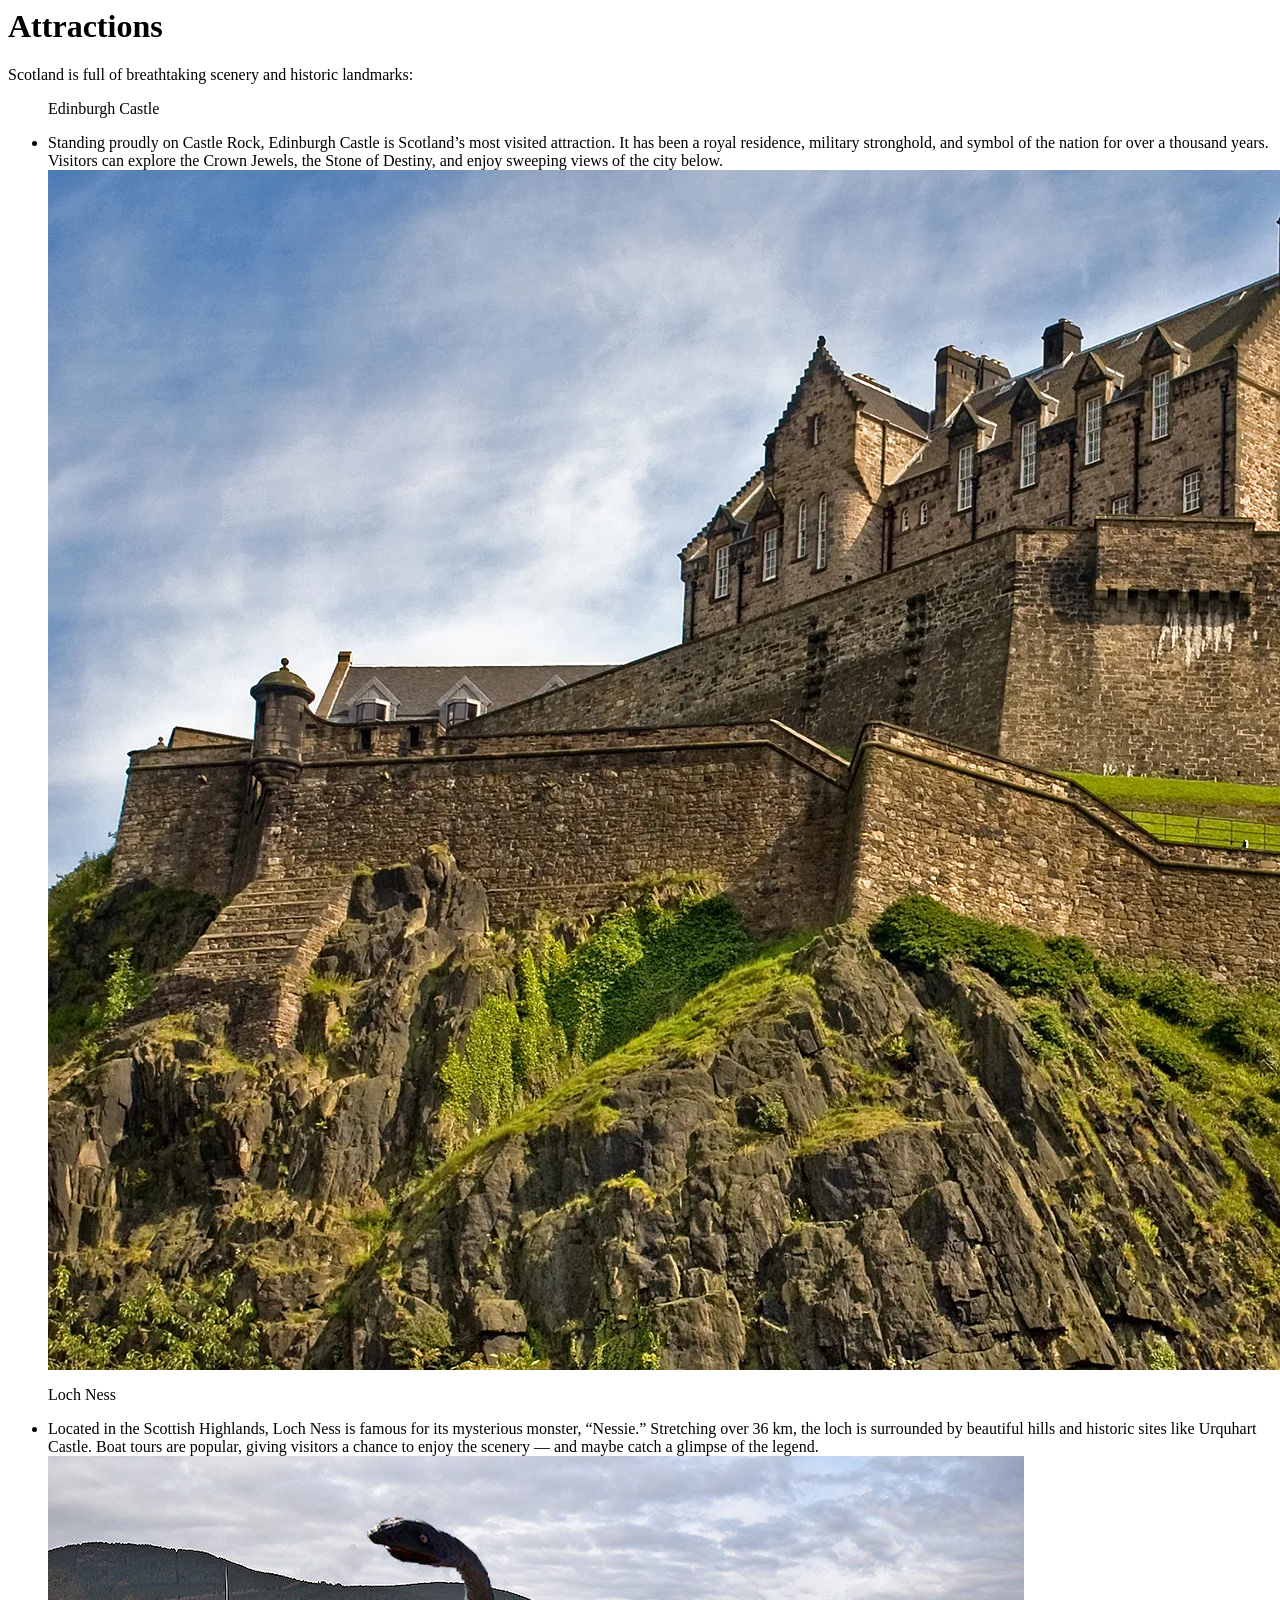
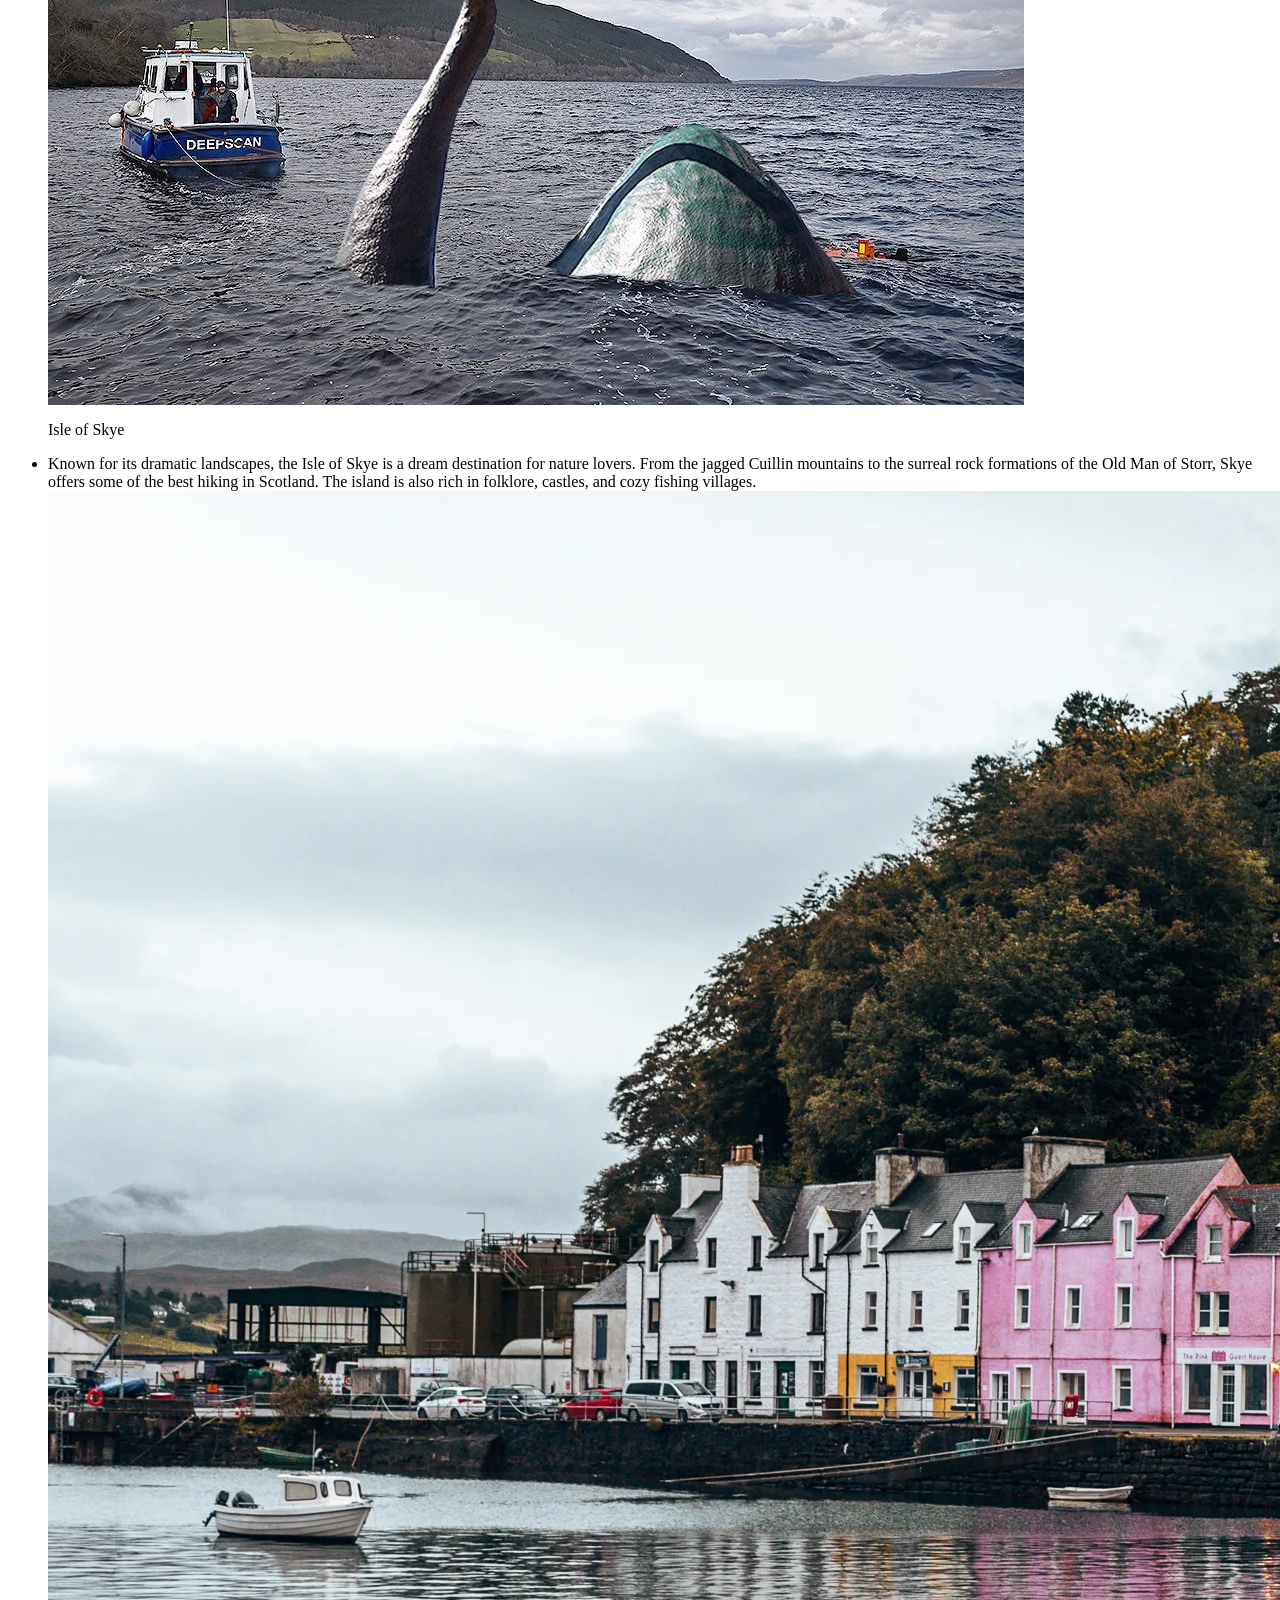
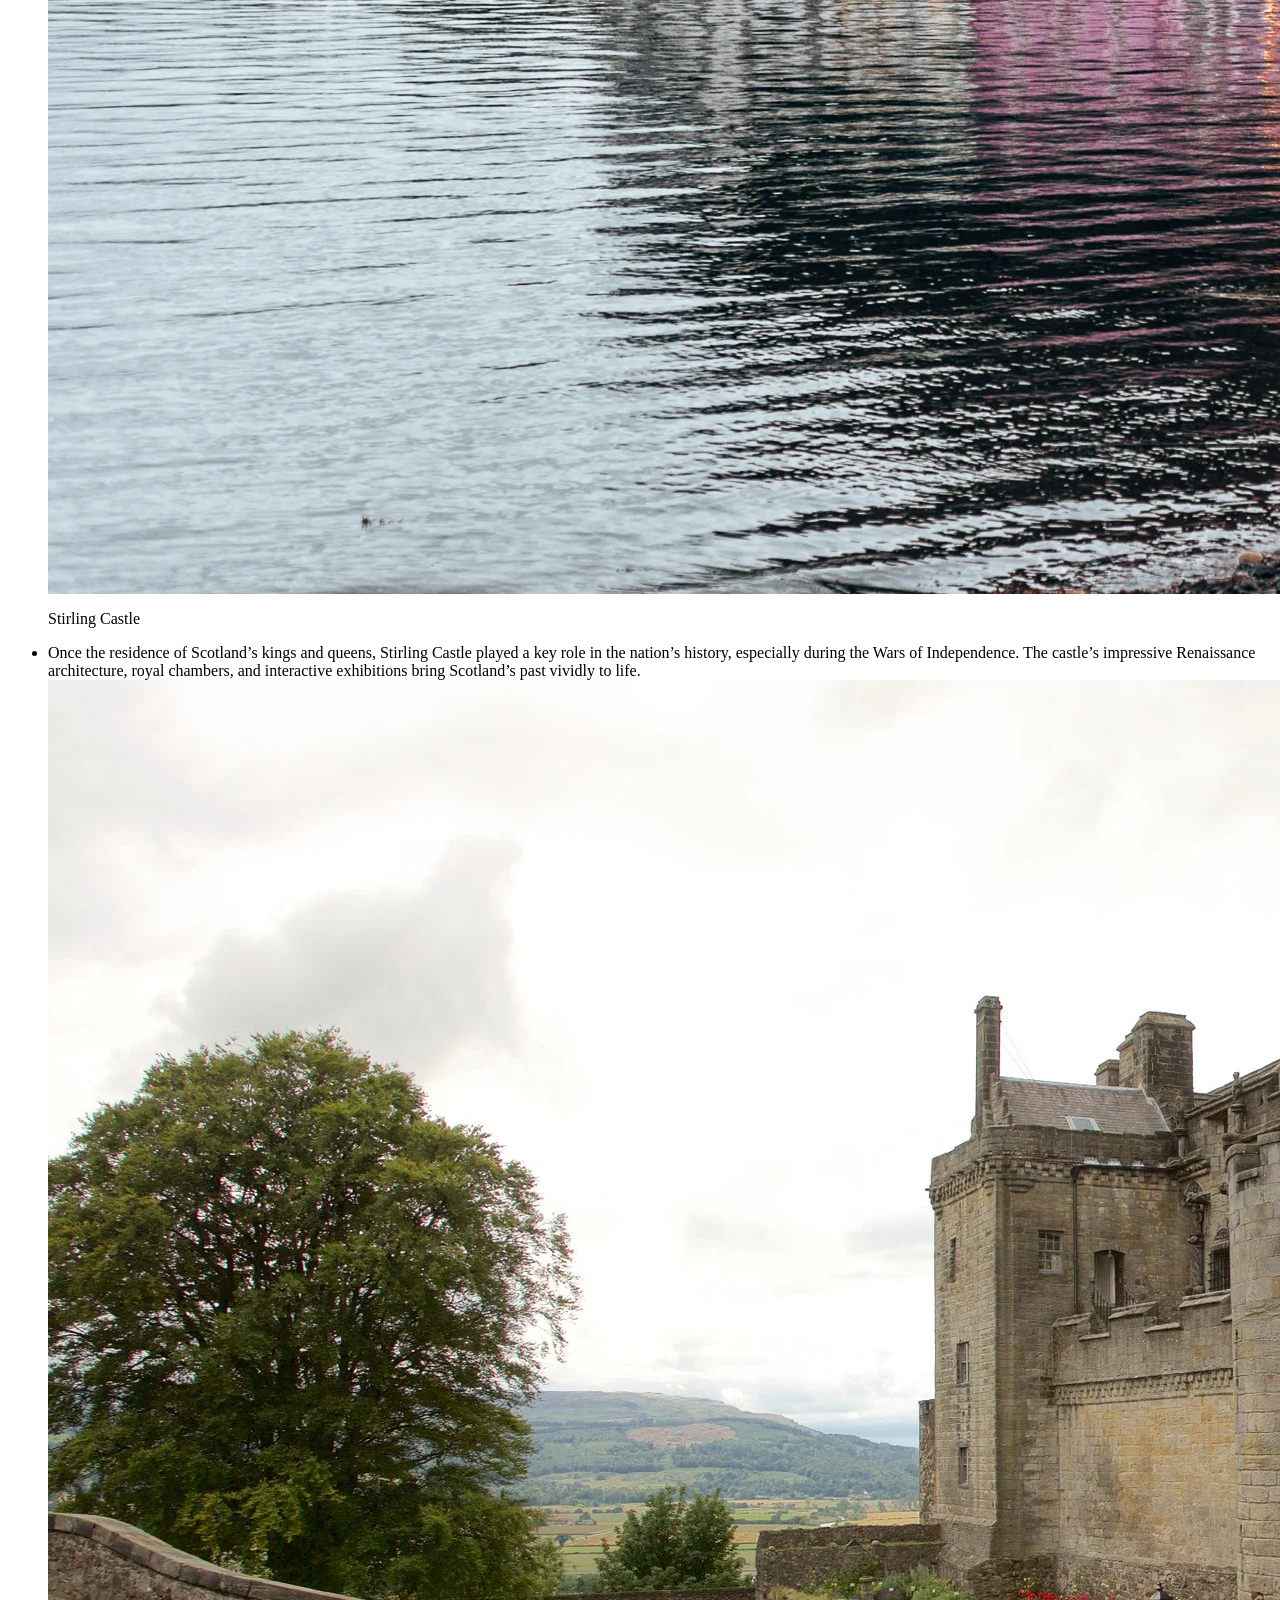
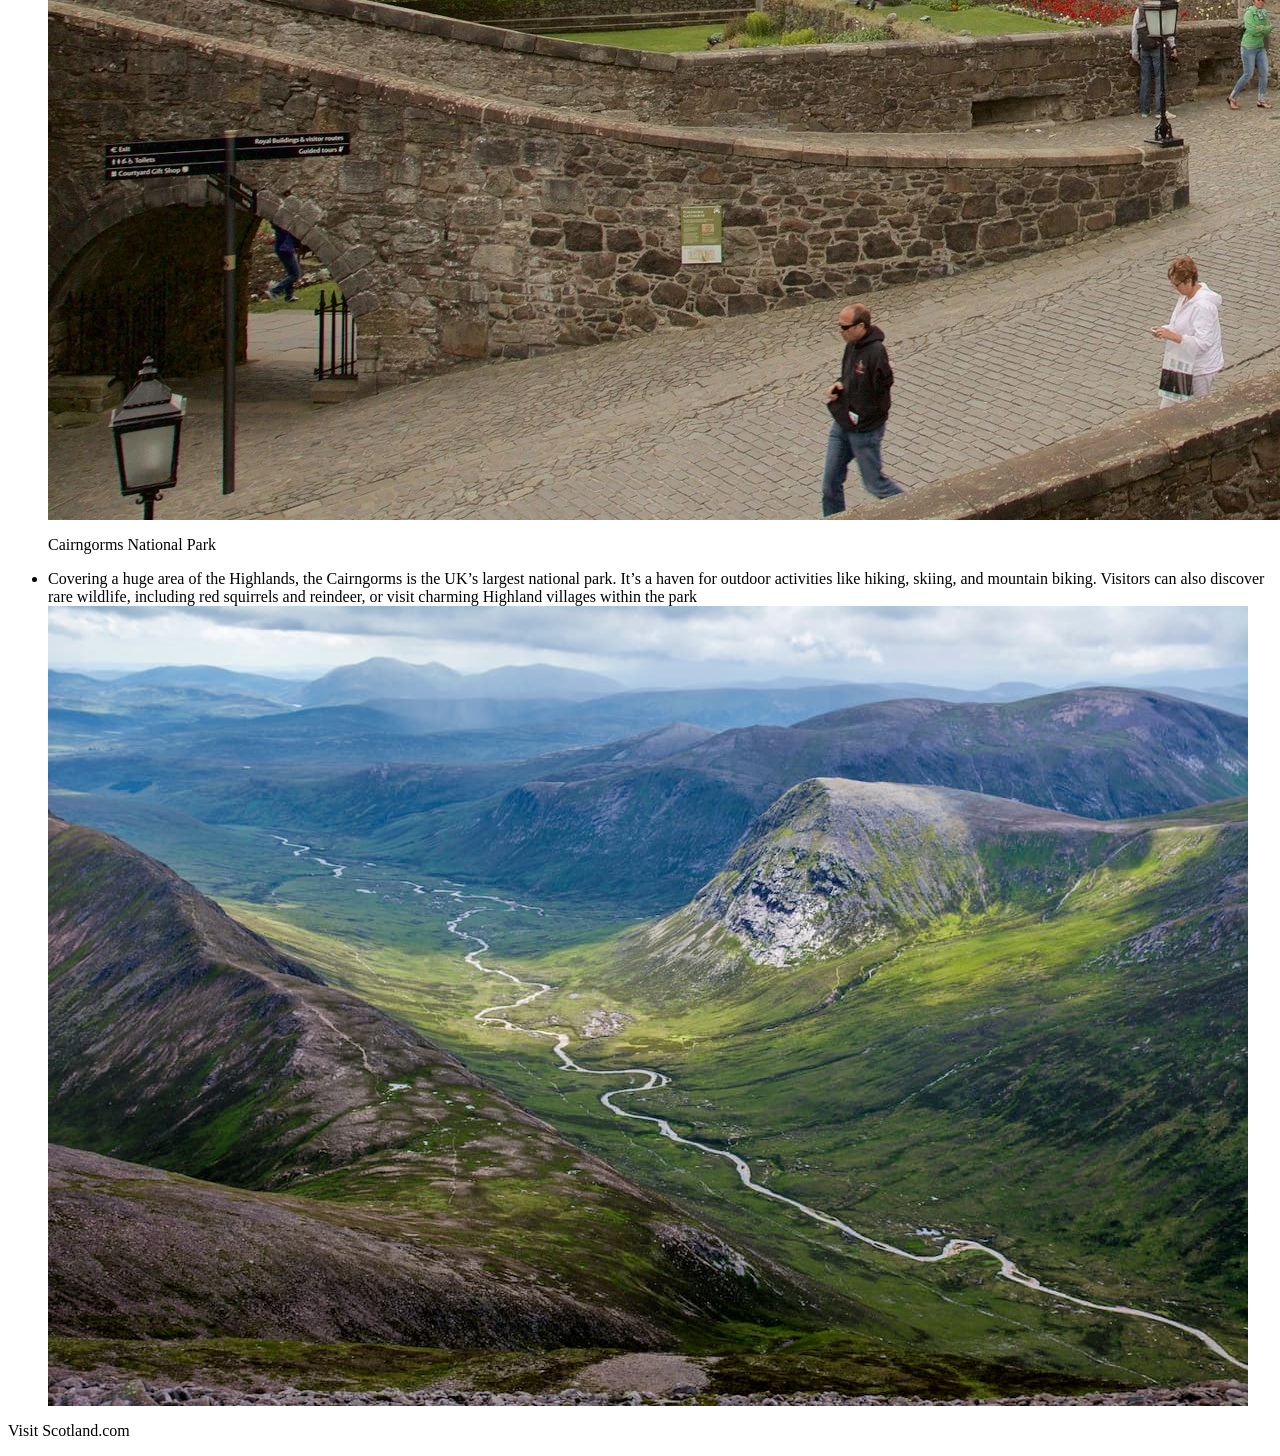
==== Attractions.html @ a4e714f5 "098" ====
<DOCTYPE! html>
<html>
    <head>
        <title>Attractions</title>
        <meta charset="UTF-8">
        <meta name="viewport" content="width=device-width, initial-scale=1.0">
        <link rel="stylesheet" href="style2.css">
        <h1>Attractions</h1>
        <p>Scotland is full of breathtaking scenery and historic landmarks:</p>
        <ul>
            <p>Edinburgh Castle</p>
            <li>Standing proudly on Castle Rock, Edinburgh Castle is Scotland’s most visited attraction. It has been a royal residence, military stronghold, and symbol of the nation for over a thousand years. Visitors can explore the Crown Jewels, the Stone of Destiny, and enjoy sweeping views of the city below.</li>
            <img src="edinburgh_castle_scotland.webp" alt="edinburgh_castle_scotland">
            <p>Loch Ness</p>
              <li>Located in the Scottish Highlands, Loch Ness is famous for its mysterious monster, “Nessie.” Stretching over 36 km, the loch is surrounded by beautiful hills and historic sites like Urquhart Castle. Boat tours are popular, giving visitors a chance to enjoy the scenery — and maybe catch a glimpse of the legend.</li>
            <img src="loch ness.jpg" alt="loch ness">
              <p>Isle of Skye</p>
              <li>Known for its dramatic landscapes, the Isle of Skye is a dream destination for nature lovers. From the jagged Cuillin mountains to the surreal rock formations of the Old Man of Storr, Skye offers some of the best hiking in Scotland. The island is also rich in folklore, castles, and cozy fishing villages.</li>
            <img src="skye island.webp" alt="skye island">
              <p>Stirling Castle</p>
              <li>Once the residence of Scotland’s kings and queens, Stirling Castle played a key role in the nation’s history, especially during the Wars of Independence. The castle’s impressive Renaissance architecture, royal chambers, and interactive exhibitions bring Scotland’s past vividly to life.</li>
             <img src="Stirling Castle.webp" alt="Stirling Castle">
              <p>Cairngorms National Park</p>
              <li>Covering a huge area of the Highlands, the Cairngorms is the UK’s largest national park. It’s a haven for outdoor activities like hiking, skiing, and mountain biking. Visitors can also discover rare wildlife, including red squirrels and reindeer, or visit charming Highland villages within the park</li>
             <img src="National-Park.jpg" alt="national park">
            </ul>
        <footer>
            <p> Visit Scotland.com</p>
        </footer>
    </head>
---- style2.css ----
.grid {
  display: grid;
  gap: 20px; 
}
.grid-item {
  display: grid;
  grid-template-columns: 1fr 250px;
  grid-template-rows: auto 1fr; 
  gap: 10px;
  padding: 15px;
  background: white;
  border-radius: 10px;
  box-shadow: 0 2px 8px rgba(0,0,0,0.1);
}

.grid-item .title {
  grid-column: 1;   
  grid-row: 1;      
  font-weight: bold;
  font-size: 1.2em;
}

.grid-item .desc {
  grid-column: 1;   
  grid-row: 2;      
  list-style: none; 
  margin: 0;
}

.grid-item img {
  grid-column: 2;   
  grid-row: 1 / span 2; 
  width: 100%;
  height: 100%;
  object-fit: cover; 
  border-radius: 8px;
}
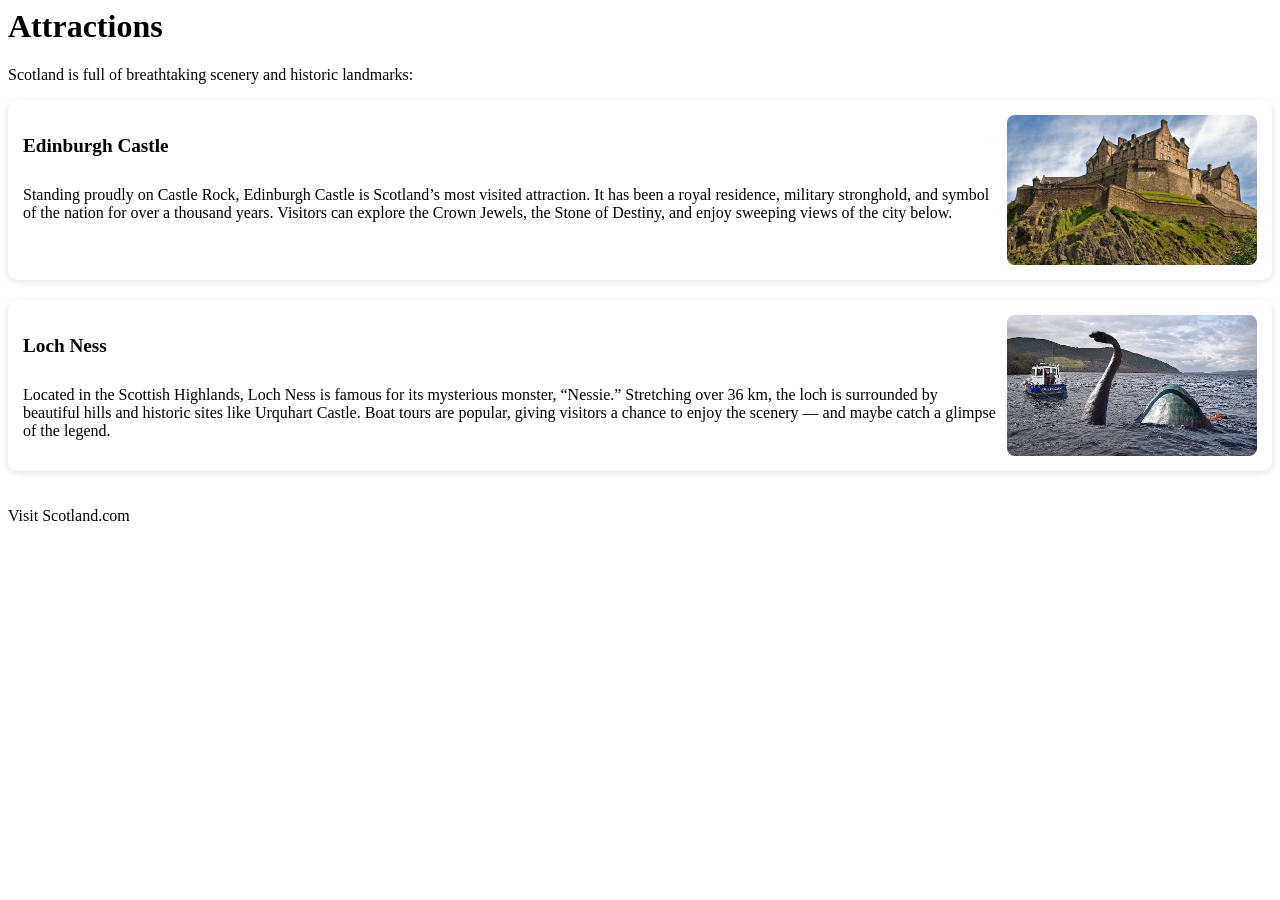
==== commit bbf90862: "90" ====
--- a/Attractions.html
+++ b/Attractions.html
@@ -7,23 +7,19 @@
         <link rel="stylesheet" href="style2.css">
         <h1>Attractions</h1>
         <p>Scotland is full of breathtaking scenery and historic landmarks:</p>
-        <ul>
-            <p>Edinburgh Castle</p>
-            <li>Standing proudly on Castle Rock, Edinburgh Castle is Scotland’s most visited attraction. It has been a royal residence, military stronghold, and symbol of the nation for over a thousand years. Visitors can explore the Crown Jewels, the Stone of Destiny, and enjoy sweeping views of the city below.</li>
-            <img src="edinburgh_castle_scotland.webp" alt="edinburgh_castle_scotland">
-            <p>Loch Ness</p>
-              <li>Located in the Scottish Highlands, Loch Ness is famous for its mysterious monster, “Nessie.” Stretching over 36 km, the loch is surrounded by beautiful hills and historic sites like Urquhart Castle. Boat tours are popular, giving visitors a chance to enjoy the scenery — and maybe catch a glimpse of the legend.</li>
-            <img src="loch ness.jpg" alt="loch ness">
-              <p>Isle of Skye</p>
-              <li>Known for its dramatic landscapes, the Isle of Skye is a dream destination for nature lovers. From the jagged Cuillin mountains to the surreal rock formations of the Old Man of Storr, Skye offers some of the best hiking in Scotland. The island is also rich in folklore, castles, and cozy fishing villages.</li>
-            <img src="skye island.webp" alt="skye island">
-              <p>Stirling Castle</p>
-              <li>Once the residence of Scotland’s kings and queens, Stirling Castle played a key role in the nation’s history, especially during the Wars of Independence. The castle’s impressive Renaissance architecture, royal chambers, and interactive exhibitions bring Scotland’s past vividly to life.</li>
-             <img src="Stirling Castle.webp" alt="Stirling Castle">
-              <p>Cairngorms National Park</p>
-              <li>Covering a huge area of the Highlands, the Cairngorms is the UK’s largest national park. It’s a haven for outdoor activities like hiking, skiing, and mountain biking. Visitors can also discover rare wildlife, including red squirrels and reindeer, or visit charming Highland villages within the park</li>
-             <img src="National-Park.jpg" alt="national park">
-            </ul>
+        </head>
+    <div class="grid">
+        <div class="grid-item">
+            <p class="title">Edinburgh Castle</p>
+            <li class="desc">Standing proudly on Castle Rock, Edinburgh Castle is Scotland’s most visited attraction. It has been a royal residence, military stronghold, and symbol of the nation for over a thousand years. Visitors can explore the Crown Jewels, the Stone of Destiny, and enjoy sweeping views of the city below.</li>
+            <img src="edinburgh_castle_scotland.webp" alt="Edinburgh Castle">
+        </div>
+
+        <div class="grid-item">
+            <p class="title">Loch Ness</p>
+            <li class="desc">Located in the Scottish Highlands, Loch Ness is famous for its mysterious monster, “Nessie.” Stretching over 36 km, the loch is surrounded by beautiful hills and historic sites like Urquhart Castle. Boat tours are popular, giving visitors a chance to enjoy the scenery — and maybe catch a glimpse of the legend.</li>
+            <img src="loch ness.jpg" alt="Loch Ness">
+        </div>
         <footer>
             <p> Visit Scotland.com</p>
         </footer>
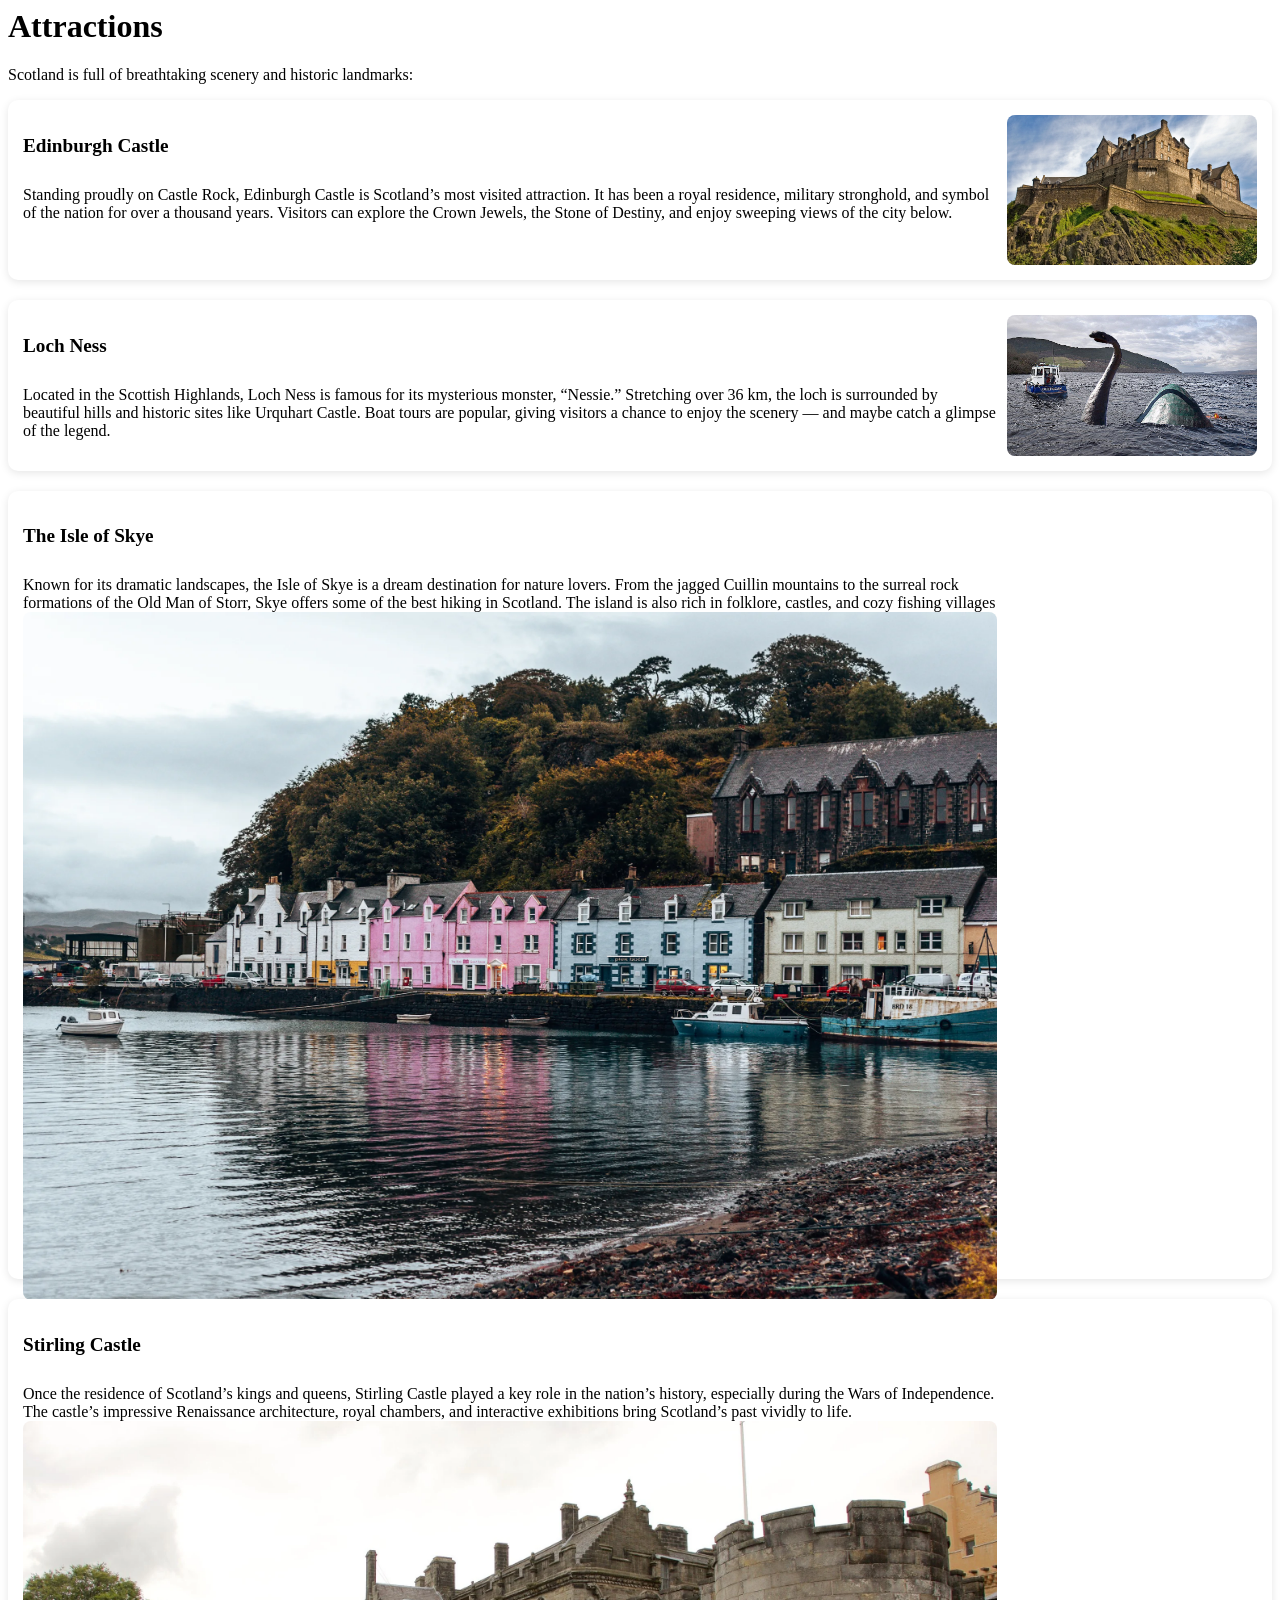
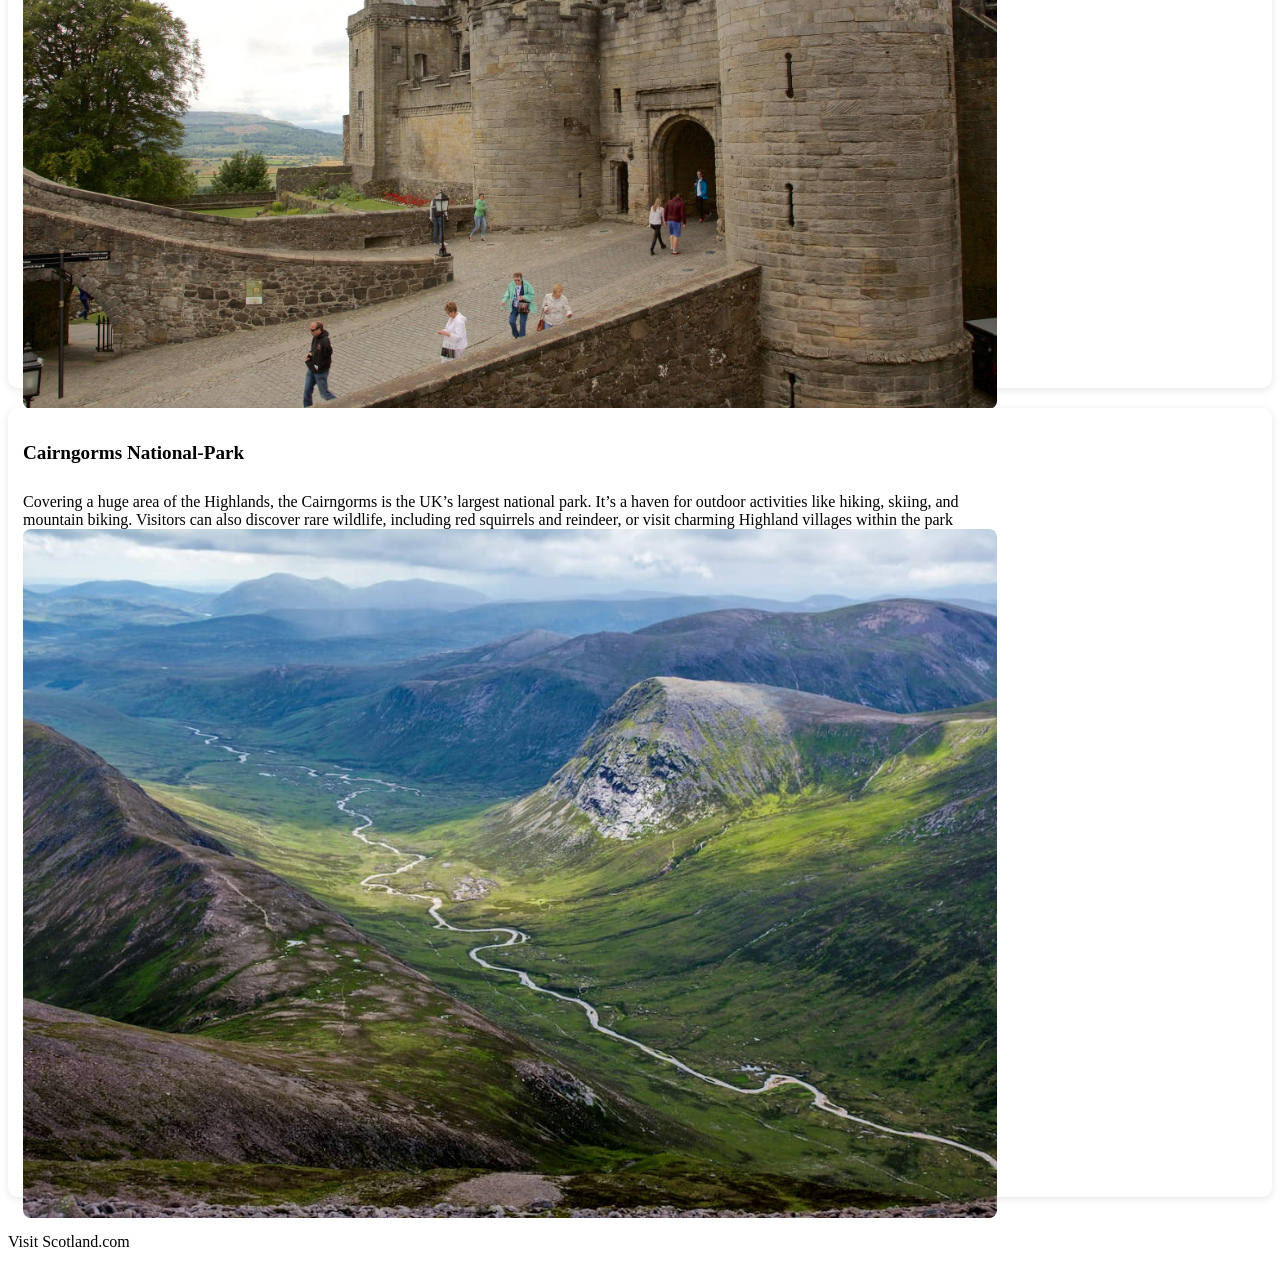
==== commit 75e5d9da: "99" ====
--- a/Attractions.html
+++ b/Attractions.html
@@ -20,6 +20,21 @@
             <li class="desc">Located in the Scottish Highlands, Loch Ness is famous for its mysterious monster, “Nessie.” Stretching over 36 km, the loch is surrounded by beautiful hills and historic sites like Urquhart Castle. Boat tours are popular, giving visitors a chance to enjoy the scenery — and maybe catch a glimpse of the legend.</li>
             <img src="loch ness.jpg" alt="Loch Ness">
         </div>
+        <div class="grid-item">
+            <p class="title">The Isle of Skye</p>
+            <li class="desc">Known for its dramatic landscapes, the Isle of Skye is a dream destination for nature lovers. From the jagged Cuillin mountains to the surreal rock formations of the Old Man of Storr, Skye offers some of the best hiking in Scotland. The island is also rich in folklore, castles, and cozy fishing villages
+              <img src="skye island.webp" alt="skye island">
+        </div>
+          <div class="grid-item">
+            <p class="title">Stirling Castle</p>
+            <li class="desc">Once the residence of Scotland’s kings and queens, Stirling Castle played a key role in the nation’s history, especially during the Wars of Independence. The castle’s impressive Renaissance architecture, royal chambers, and interactive exhibitions bring Scotland’s past vividly to life.
+             <img src="Stirling Castle.webp" alt="Stirling Castle">
+        </div>  
+          <div class="grid-item">
+            <p class="title">Cairngorms National-Park</p>
+            <li class="desc">Covering a huge area of the Highlands, the Cairngorms is the UK’s largest national park. It’s a haven for outdoor activities like hiking, skiing, and mountain biking. Visitors can also discover rare wildlife, including red squirrels and reindeer, or visit charming Highland villages within the park
+              <img src="National-Park.jpg" alt="national park">
+            </div>  
         <footer>
             <p> Visit Scotland.com</p>
         </footer>
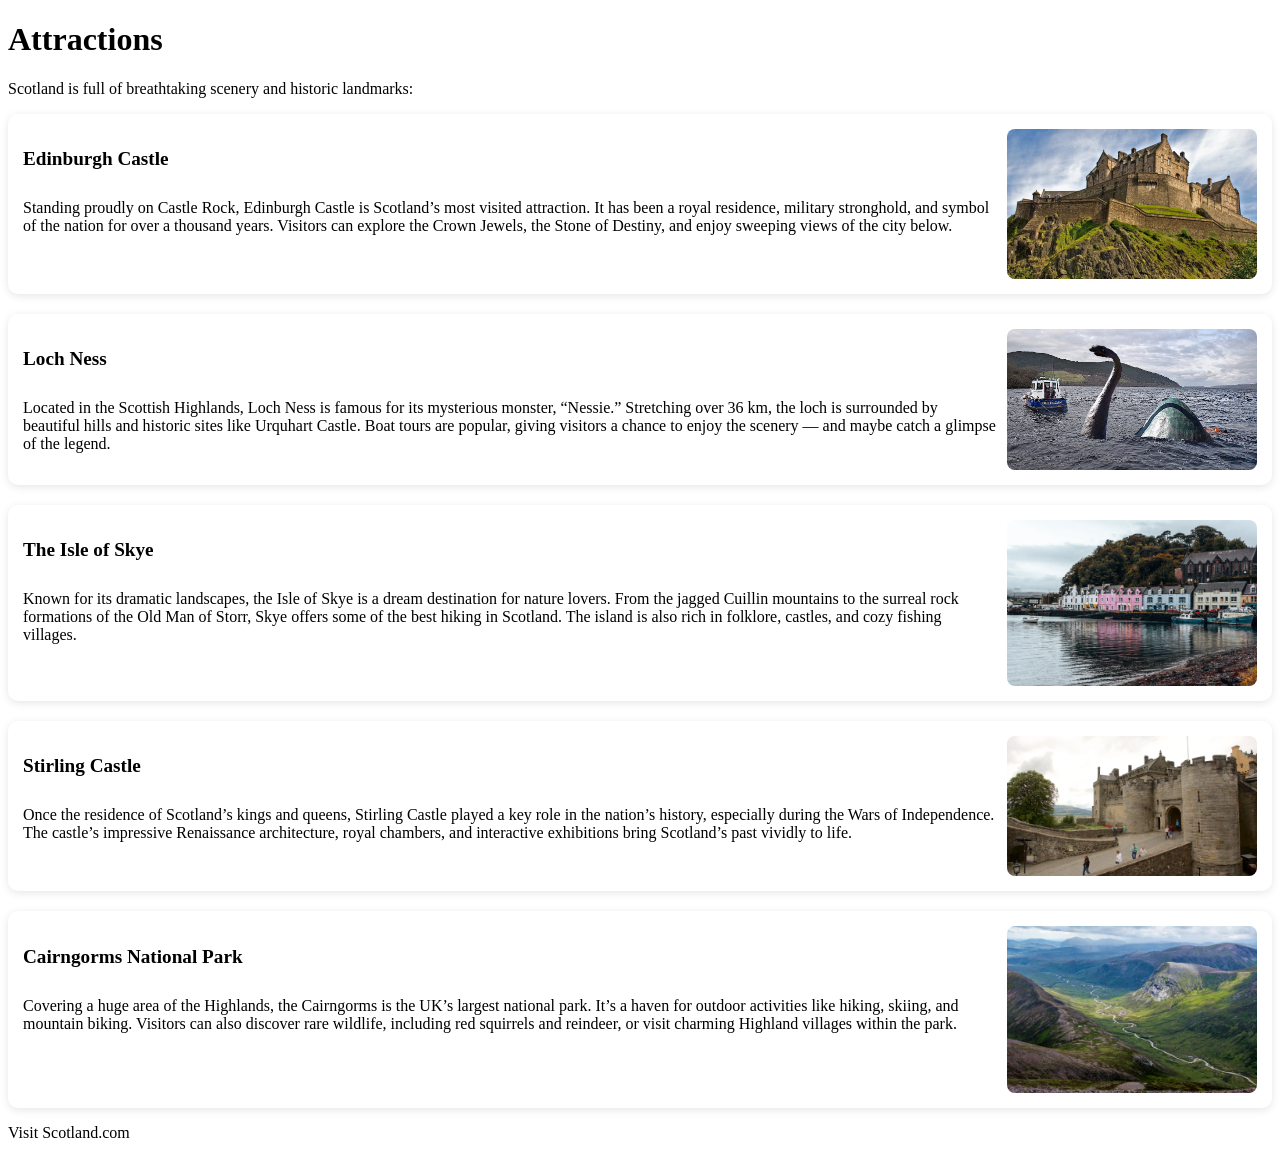
==== commit 60c6aa85: "09" ====
--- a/Attractions.html
+++ b/Attractions.html
@@ -1,13 +1,15 @@
-<DOCTYPE! html>
+<!DOCTYPE html>
 <html>
-    <head>
-        <title>Attractions</title>
-        <meta charset="UTF-8">
-        <meta name="viewport" content="width=device-width, initial-scale=1.0">
-        <link rel="stylesheet" href="style2.css">
-        <h1>Attractions</h1>
-        <p>Scotland is full of breathtaking scenery and historic landmarks:</p>
-        </head>
+<head>
+    <title>Attractions</title>
+    <meta charset="UTF-8">
+    <meta name="viewport" content="width=device-width, initial-scale=1.0">
+    <link rel="stylesheet" href="style2.css">
+</head>
+<body>
+    <h1>Attractions</h1>
+    <p>Scotland is full of breathtaking scenery and historic landmarks:</p>
+
     <div class="grid">
         <div class="grid-item">
             <p class="title">Edinburgh Castle</p>
@@ -20,22 +22,28 @@
             <li class="desc">Located in the Scottish Highlands, Loch Ness is famous for its mysterious monster, “Nessie.” Stretching over 36 km, the loch is surrounded by beautiful hills and historic sites like Urquhart Castle. Boat tours are popular, giving visitors a chance to enjoy the scenery — and maybe catch a glimpse of the legend.</li>
             <img src="loch ness.jpg" alt="Loch Ness">
         </div>
+
         <div class="grid-item">
             <p class="title">The Isle of Skye</p>
-            <li class="desc">Known for its dramatic landscapes, the Isle of Skye is a dream destination for nature lovers. From the jagged Cuillin mountains to the surreal rock formations of the Old Man of Storr, Skye offers some of the best hiking in Scotland. The island is also rich in folklore, castles, and cozy fishing villages
-              <img src="skye island.webp" alt="skye island">
+            <li class="desc">Known for its dramatic landscapes, the Isle of Skye is a dream destination for nature lovers. From the jagged Cuillin mountains to the surreal rock formations of the Old Man of Storr, Skye offers some of the best hiking in Scotland. The island is also rich in folklore, castles, and cozy fishing villages.</li>
+            <img src="skye island.webp" alt="Isle of Skye">
         </div>
-          <div class="grid-item">
+
+        <div class="grid-item">
             <p class="title">Stirling Castle</p>
-            <li class="desc">Once the residence of Scotland’s kings and queens, Stirling Castle played a key role in the nation’s history, especially during the Wars of Independence. The castle’s impressive Renaissance architecture, royal chambers, and interactive exhibitions bring Scotland’s past vividly to life.
-             <img src="Stirling Castle.webp" alt="Stirling Castle">
+            <li class="desc">Once the residence of Scotland’s kings and queens, Stirling Castle played a key role in the nation’s history, especially during the Wars of Independence. The castle’s impressive Renaissance architecture, royal chambers, and interactive exhibitions bring Scotland’s past vividly to life.</li>
+            <img src="Stirling Castle.webp" alt="Stirling Castle">
         </div>  
-          <div class="grid-item">
-            <p class="title">Cairngorms National-Park</p>
-            <li class="desc">Covering a huge area of the Highlands, the Cairngorms is the UK’s largest national park. It’s a haven for outdoor activities like hiking, skiing, and mountain biking. Visitors can also discover rare wildlife, including red squirrels and reindeer, or visit charming Highland villages within the park
-              <img src="National-Park.jpg" alt="national park">
-            </div>  
-        <footer>
-            <p> Visit Scotland.com</p>
-        </footer>
-    </head>
+
+        <div class="grid-item">
+            <p class="title">Cairngorms National Park</p>
+            <li class="desc">Covering a huge area of the Highlands, the Cairngorms is the UK’s largest national park. It’s a haven for outdoor activities like hiking, skiing, and mountain biking. Visitors can also discover rare wildlife, including red squirrels and reindeer, or visit charming Highland villages within the park.</li>
+            <img src="National-Park.jpg" alt="Cairngorms National Park">
+        </div>  
+    </div>
+
+    <footer>
+        <p>Visit Scotland.com</p>
+    </footer>
+</body>
+</html>
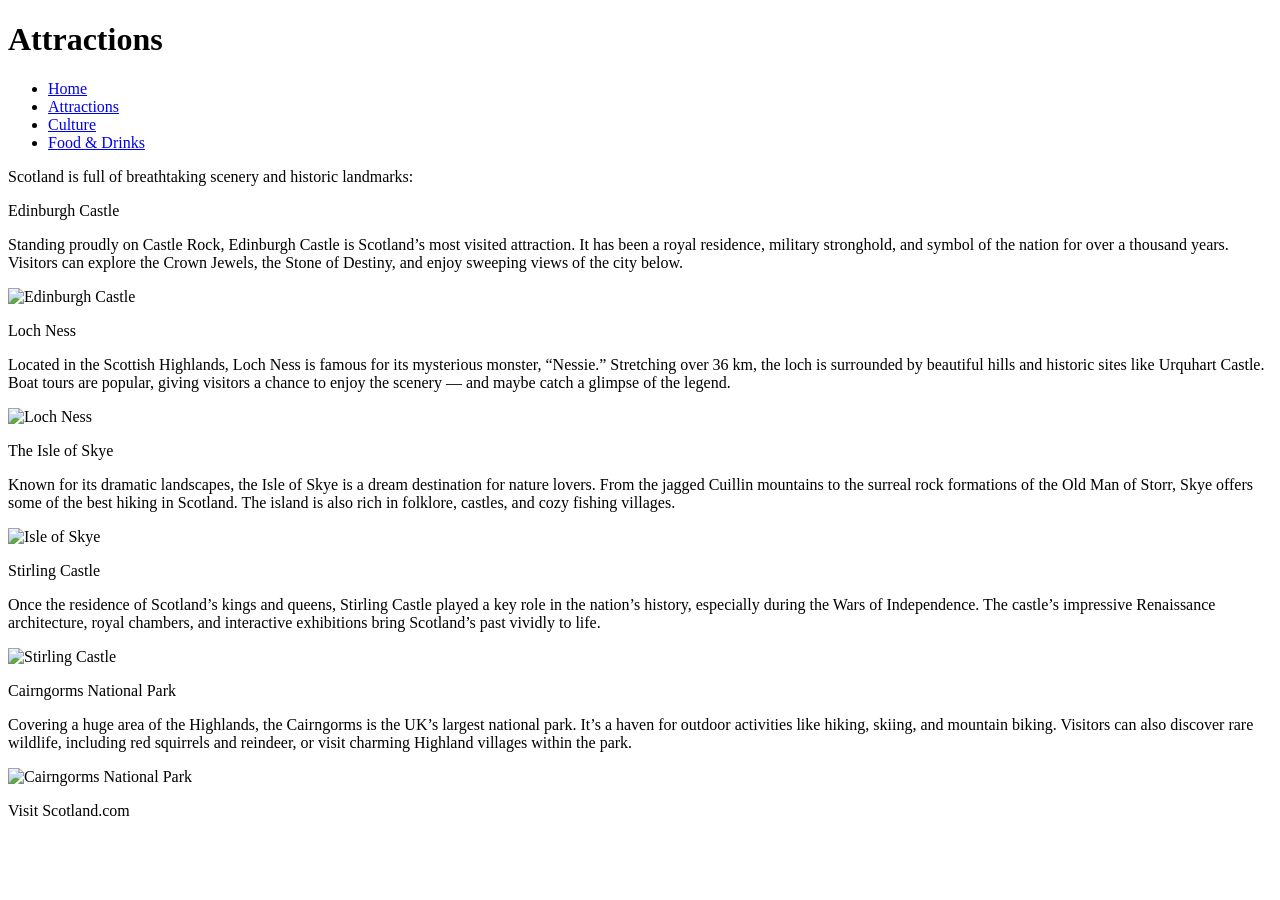
==== commit 3cf525ed: "098" ====
--- a/Attractions.html
+++ b/Attractions.html
@@ -1,49 +1,57 @@
 <!DOCTYPE html>
-<html>
+<html lang="en">
 <head>
-    <title>Attractions</title>
     <meta charset="UTF-8">
     <meta name="viewport" content="width=device-width, initial-scale=1.0">
-    <link rel="stylesheet" href="style2.css">
+    <title>Attractions</title>
+    <link rel="stylesheet" href="css/style2.css">
 </head>
 <body>
-    <h1>Attractions</h1>
+    <header>
+        <h1>Attractions</h1>
+        <nav>
+            <ul class="flex-container">
+                <li><a href="visit-scotland.html">Home</a></li>
+                <li><a href="attractions.html">Attractions</a></li>
+                <li><a href="culture.html">Culture</a></li>
+                <li><a href="food.html">Food & Drinks</a></li>
+            </ul>
+        </nav>
+    </header>
     <p>Scotland is full of breathtaking scenery and historic landmarks:</p>
-
     <div class="grid">
         <div class="grid-item">
             <p class="title">Edinburgh Castle</p>
-            <li class="desc">Standing proudly on Castle Rock, Edinburgh Castle is Scotland’s most visited attraction. It has been a royal residence, military stronghold, and symbol of the nation for over a thousand years. Visitors can explore the Crown Jewels, the Stone of Destiny, and enjoy sweeping views of the city below.</li>
-            <img src="edinburgh_castle_scotland.webp" alt="Edinburgh Castle">
+            <p class="desc">Standing proudly on Castle Rock, Edinburgh Castle is Scotland’s most visited attraction. It has been a royal residence, military stronghold, and symbol of the nation for over a thousand years. Visitors can explore the Crown Jewels, the Stone of Destiny, and enjoy sweeping views of the city below.</p>
+            <img src="images/edinburgh_castle_scotland.webp" alt="Edinburgh Castle">
         </div>
 
         <div class="grid-item">
             <p class="title">Loch Ness</p>
-            <li class="desc">Located in the Scottish Highlands, Loch Ness is famous for its mysterious monster, “Nessie.” Stretching over 36 km, the loch is surrounded by beautiful hills and historic sites like Urquhart Castle. Boat tours are popular, giving visitors a chance to enjoy the scenery — and maybe catch a glimpse of the legend.</li>
-            <img src="loch ness.jpg" alt="Loch Ness">
+            <p class="desc">Located in the Scottish Highlands, Loch Ness is famous for its mysterious monster, “Nessie.” Stretching over 36 km, the loch is surrounded by beautiful hills and historic sites like Urquhart Castle. Boat tours are popular, giving visitors a chance to enjoy the scenery — and maybe catch a glimpse of the legend.</p>
+            <img src="images/loch ness.jpg" alt="Loch Ness">
         </div>
 
         <div class="grid-item">
             <p class="title">The Isle of Skye</p>
-            <li class="desc">Known for its dramatic landscapes, the Isle of Skye is a dream destination for nature lovers. From the jagged Cuillin mountains to the surreal rock formations of the Old Man of Storr, Skye offers some of the best hiking in Scotland. The island is also rich in folklore, castles, and cozy fishing villages.</li>
-            <img src="skye island.webp" alt="Isle of Skye">
+            <p class="desc">Known for its dramatic landscapes, the Isle of Skye is a dream destination for nature lovers. From the jagged Cuillin mountains to the surreal rock formations of the Old Man of Storr, Skye offers some of the best hiking in Scotland. The island is also rich in folklore, castles, and cozy fishing villages.</p>
+            <img src="images/skye island.webp" alt="Isle of Skye">
         </div>
 
         <div class="grid-item">
             <p class="title">Stirling Castle</p>
-            <li class="desc">Once the residence of Scotland’s kings and queens, Stirling Castle played a key role in the nation’s history, especially during the Wars of Independence. The castle’s impressive Renaissance architecture, royal chambers, and interactive exhibitions bring Scotland’s past vividly to life.</li>
-            <img src="Stirling Castle.webp" alt="Stirling Castle">
+            <p class="desc">Once the residence of Scotland’s kings and queens, Stirling Castle played a key role in the nation’s history, especially during the Wars of Independence. The castle’s impressive Renaissance architecture, royal chambers, and interactive exhibitions bring Scotland’s past vividly to life.</p>
+            <img src="images/Stirling Castle.webp" alt="Stirling Castle">
         </div>  
 
         <div class="grid-item">
             <p class="title">Cairngorms National Park</p>
-            <li class="desc">Covering a huge area of the Highlands, the Cairngorms is the UK’s largest national park. It’s a haven for outdoor activities like hiking, skiing, and mountain biking. Visitors can also discover rare wildlife, including red squirrels and reindeer, or visit charming Highland villages within the park.</li>
-            <img src="National-Park.jpg" alt="Cairngorms National Park">
+            <p class="desc">Covering a huge area of the Highlands, the Cairngorms is the UK’s largest national park. It’s a haven for outdoor activities like hiking, skiing, and mountain biking. Visitors can also discover rare wildlife, including red squirrels and reindeer, or visit charming Highland villages within the park.</p>
+            <img src="images/National-Park.jpg" alt="Cairngorms National Park">
         </div>  
     </div>
-
     <footer>
         <p>Visit Scotland.com</p>
     </footer>
 </body>
-</html>
+</html>
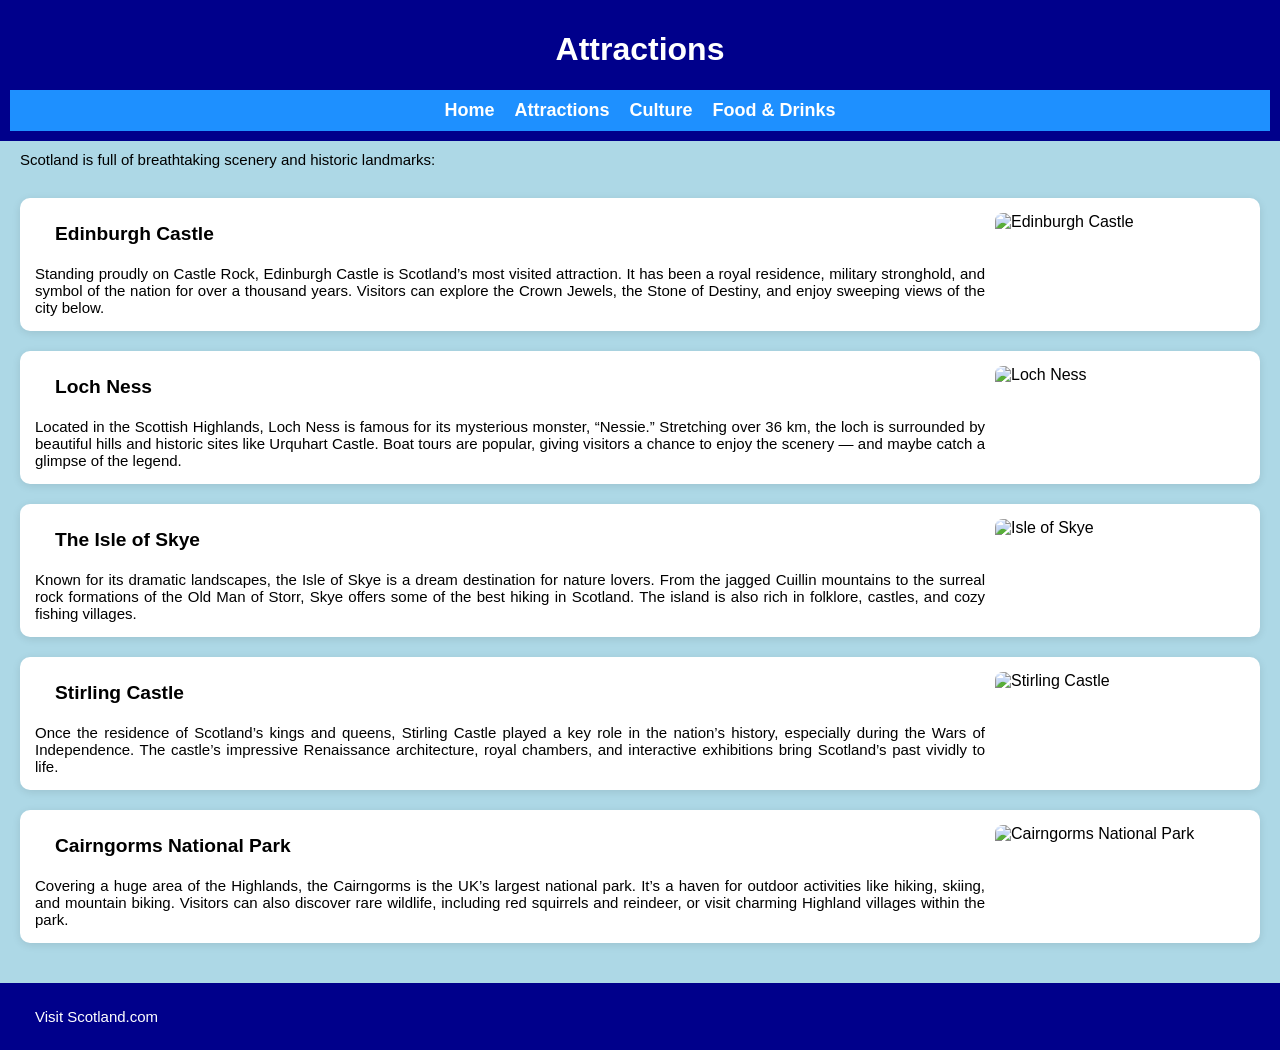
==== commit 9478e74a: "09" ====
--- a/Attractions.html
+++ b/Attractions.html
@@ -4,7 +4,7 @@
     <meta charset="UTF-8">
     <meta name="viewport" content="width=device-width, initial-scale=1.0">
     <title>Attractions</title>
-    <link rel="stylesheet" href="css/style2.css">
+    <link rel="stylesheet" href="style2.css">
 </head>
 <body>
     <header>
--- a/style2.css
+++ b/style2.css
@@ -0,0 +1,103 @@
+body {
+    margin: 0;
+    font-family: Verdana, sans-serif;
+    background-color: lightblue;
+    color: #000;
+}
+header {
+    background-color: rgb(0, 0, 139);
+    color: white;
+    padding: 10px;
+    text-align: center;
+}
+
+.flex-container {
+    list-style: none;
+    margin: 0;
+    padding: 10px 0;
+    display: flex;
+    justify-content: center;
+    gap: 20px;
+    background-color: DodgerBlue;
+    width: 100%;
+    box-sizing: border-box;
+}
+
+.flex-container li a {
+    color: white;
+    text-decoration: none;
+    font-weight: bold;
+    font-size: 18px;
+}
+h1 {
+    text-align: center;
+    color: white;
+}
+
+p {
+    font-size: 15px;
+    margin: 10px 20px;
+    text-align: justify;
+}
+
+/* --- Grid layout for bilder og tekster --- */
+.grid {
+    display: grid;
+    gap: 20px;
+    padding: 20px;
+}
+
+.grid-item {
+    display: grid;
+    grid-template-columns: 1fr 250px;
+    grid-template-rows: auto 1fr;
+    gap: 10px;
+    padding: 15px;
+    background: white;
+    border-radius: 10px;
+    box-shadow: 0 2px 8px rgba(0,0,0,0.1);
+}
+
+.grid-item .title {
+    grid-column: 1;   
+    grid-row: 1;      
+    font-weight: bold;
+    font-size: 1.2em;
+}
+
+.grid-item .desc {
+    grid-column: 1;   
+    grid-row: 2;      
+    margin: 0;
+}
+
+.grid-item img {
+    grid-column: 2;   
+    grid-row: 1 / span 2; 
+    width: 100%;
+    height: 100%;
+    object-fit: cover; 
+    border-radius: 8px;
+}
+
+/* --- Footer --- */
+footer {
+    text-align: center;
+    padding: 15px;
+    background-color: rgb(0, 0, 139);
+    color: white;
+    margin-top: 20px;
+}
+@media (max-width: 800px) {
+    .grid-item {
+        grid-template-columns: 1fr;
+        grid-template-rows: auto auto auto;
+    }
+
+    .grid-item img {
+        grid-column: 1;
+        grid-row: 3;
+        width: 100%;
+        height: auto;
+    }
+}
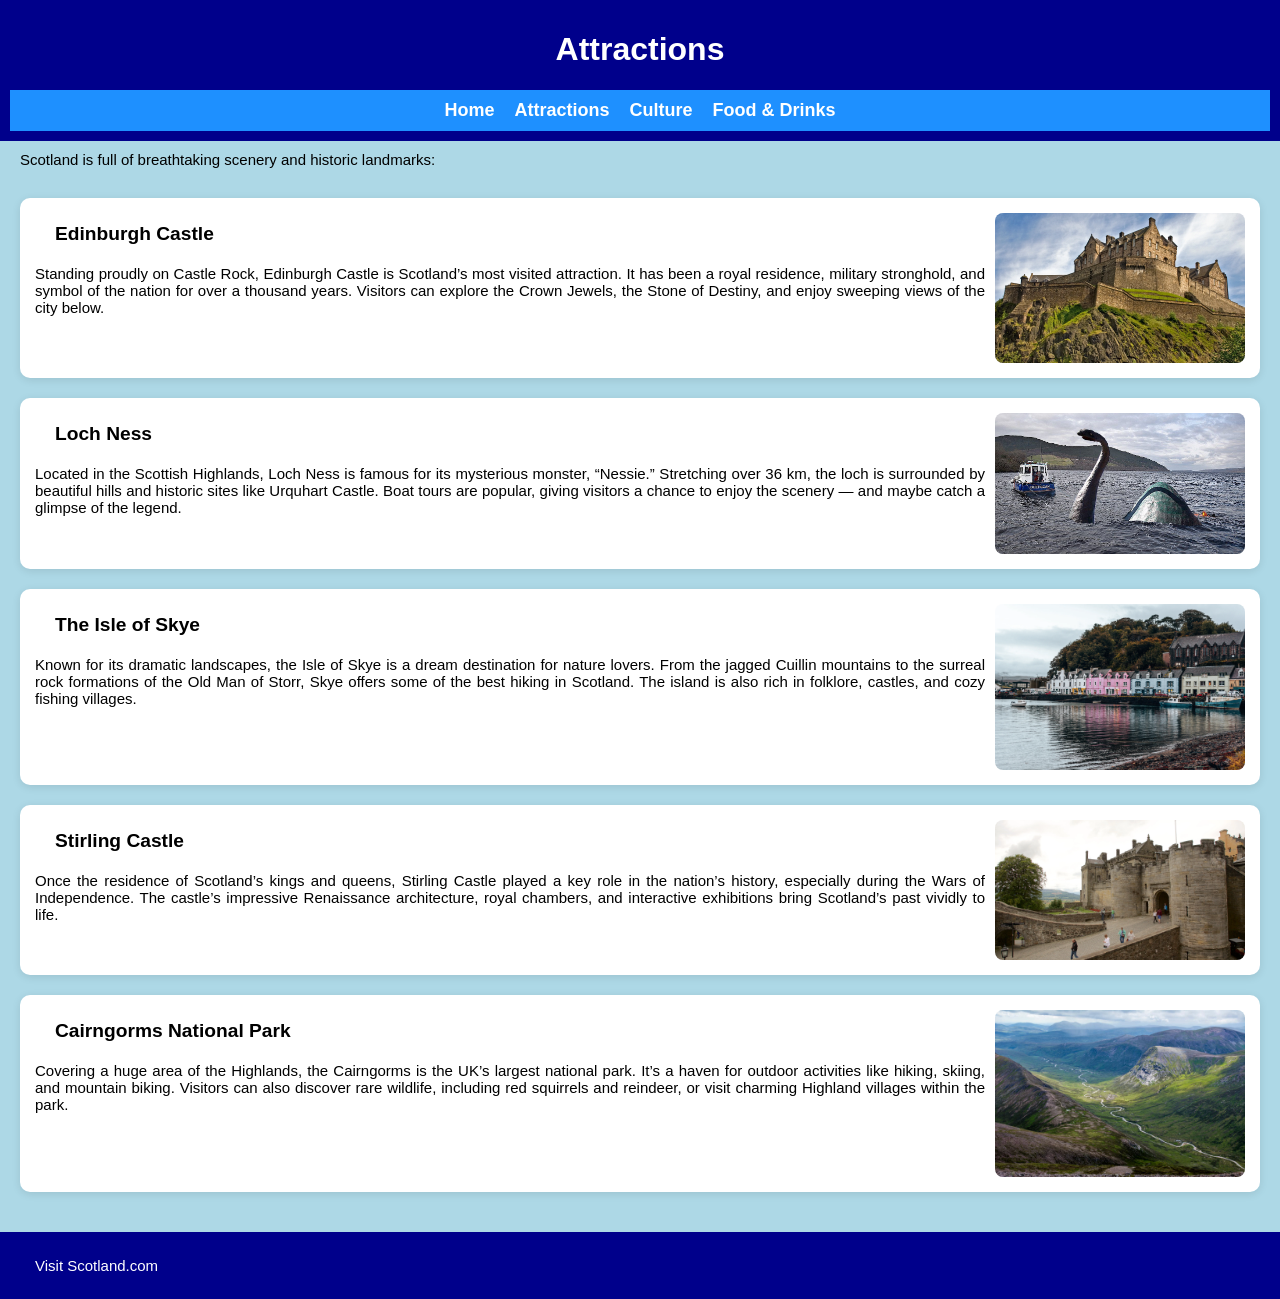
==== commit 53eae68e: "098" ====
--- a/Attractions.html
+++ b/Attractions.html
@@ -11,7 +11,7 @@
         <h1>Attractions</h1>
         <nav>
             <ul class="flex-container">
-                <li><a href="visit-scotland.html">Home</a></li>
+                <li><a href="Visit Scotland.html">Home</a></li>
                 <li><a href="attractions.html">Attractions</a></li>
                 <li><a href="culture.html">Culture</a></li>
                 <li><a href="food.html">Food & Drinks</a></li>
@@ -23,31 +23,31 @@
         <div class="grid-item">
             <p class="title">Edinburgh Castle</p>
             <p class="desc">Standing proudly on Castle Rock, Edinburgh Castle is Scotland’s most visited attraction. It has been a royal residence, military stronghold, and symbol of the nation for over a thousand years. Visitors can explore the Crown Jewels, the Stone of Destiny, and enjoy sweeping views of the city below.</p>
-            <img src="images/edinburgh_castle_scotland.webp" alt="Edinburgh Castle">
+            <img src="edinburgh_castle_scotland.webp" alt="Edinburgh Castle">
         </div>
 
         <div class="grid-item">
             <p class="title">Loch Ness</p>
             <p class="desc">Located in the Scottish Highlands, Loch Ness is famous for its mysterious monster, “Nessie.” Stretching over 36 km, the loch is surrounded by beautiful hills and historic sites like Urquhart Castle. Boat tours are popular, giving visitors a chance to enjoy the scenery — and maybe catch a glimpse of the legend.</p>
-            <img src="images/loch ness.jpg" alt="Loch Ness">
+            <img src="loch ness.jpg" alt="Loch Ness">
         </div>
 
         <div class="grid-item">
             <p class="title">The Isle of Skye</p>
             <p class="desc">Known for its dramatic landscapes, the Isle of Skye is a dream destination for nature lovers. From the jagged Cuillin mountains to the surreal rock formations of the Old Man of Storr, Skye offers some of the best hiking in Scotland. The island is also rich in folklore, castles, and cozy fishing villages.</p>
-            <img src="images/skye island.webp" alt="Isle of Skye">
+            <img src="skye island.webp" alt="Isle of Skye">
         </div>
 
         <div class="grid-item">
             <p class="title">Stirling Castle</p>
             <p class="desc">Once the residence of Scotland’s kings and queens, Stirling Castle played a key role in the nation’s history, especially during the Wars of Independence. The castle’s impressive Renaissance architecture, royal chambers, and interactive exhibitions bring Scotland’s past vividly to life.</p>
-            <img src="images/Stirling Castle.webp" alt="Stirling Castle">
+            <img src="Stirling Castle.webp" alt="Stirling Castle">
         </div>  
 
         <div class="grid-item">
             <p class="title">Cairngorms National Park</p>
             <p class="desc">Covering a huge area of the Highlands, the Cairngorms is the UK’s largest national park. It’s a haven for outdoor activities like hiking, skiing, and mountain biking. Visitors can also discover rare wildlife, including red squirrels and reindeer, or visit charming Highland villages within the park.</p>
-            <img src="images/National-Park.jpg" alt="Cairngorms National Park">
+            <img src="National-Park.jpg" alt="Cairngorms National Park">
         </div>  
     </div>
     <footer>
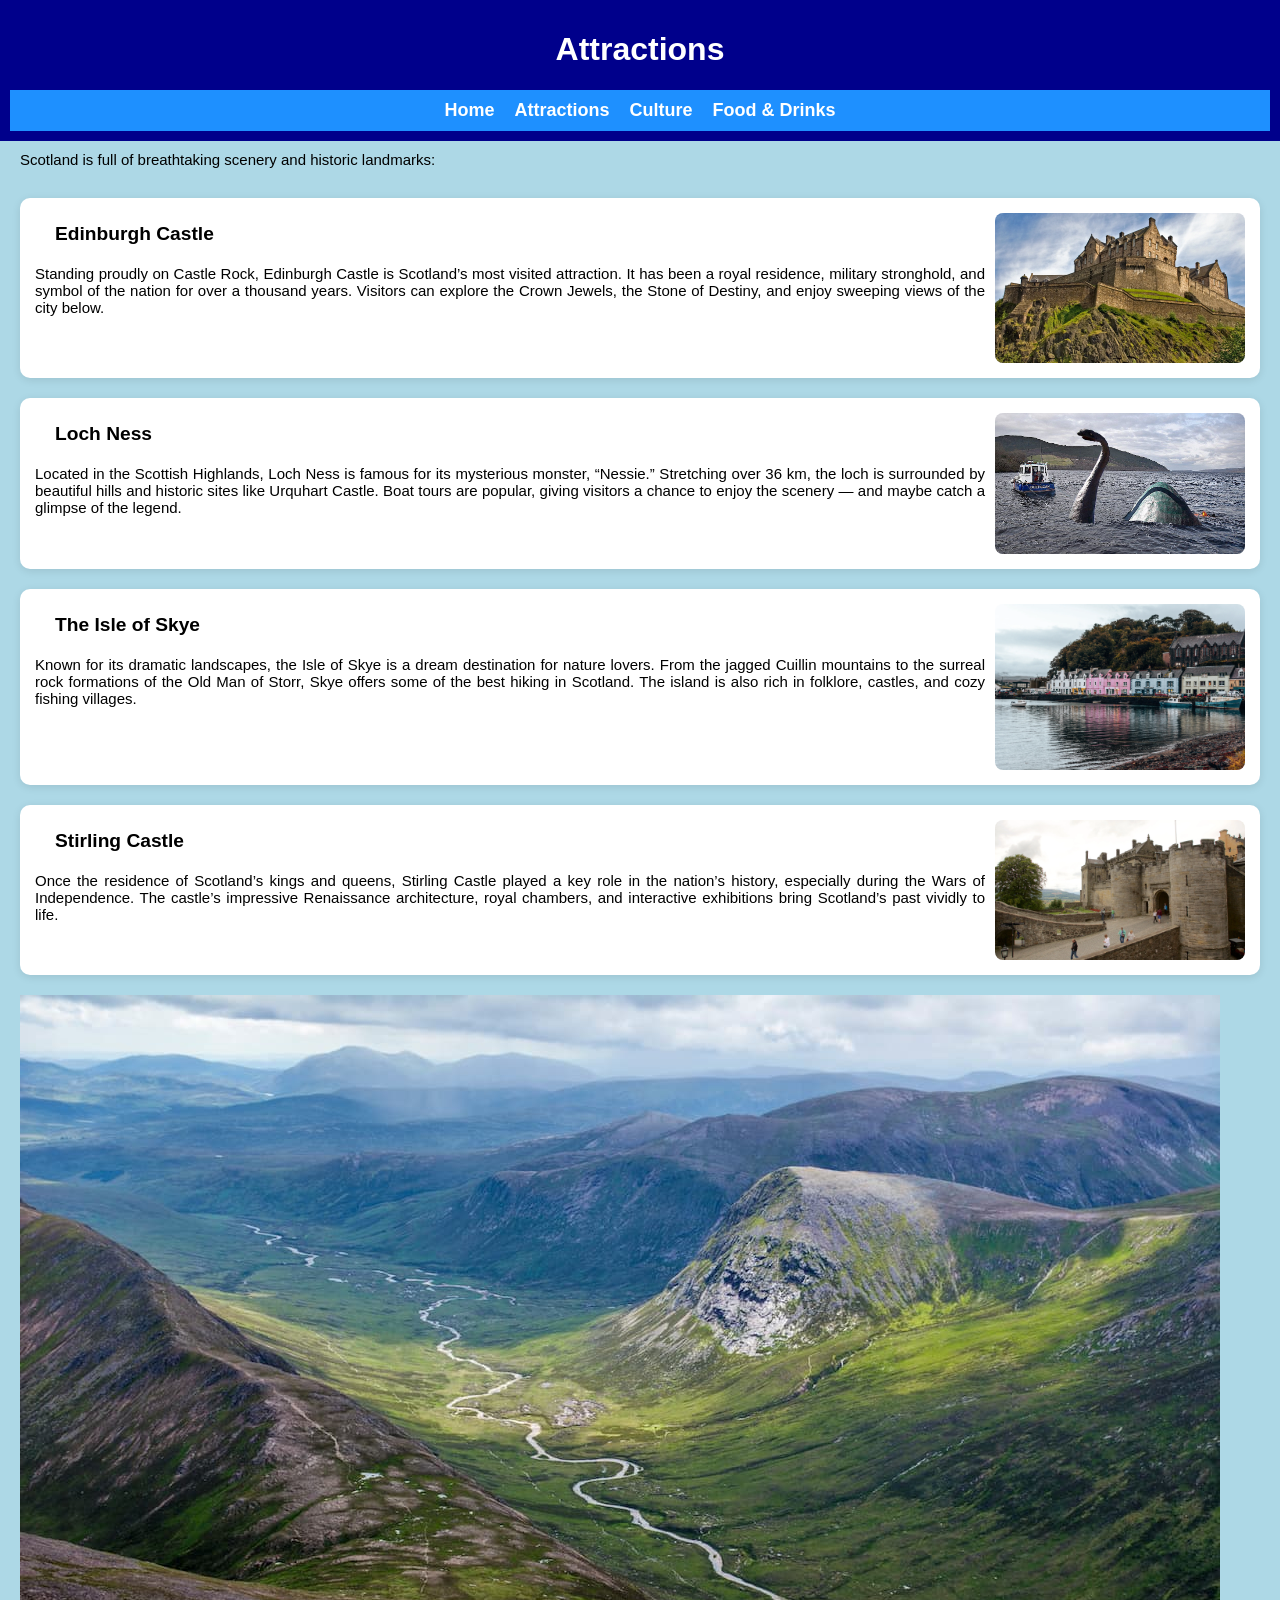
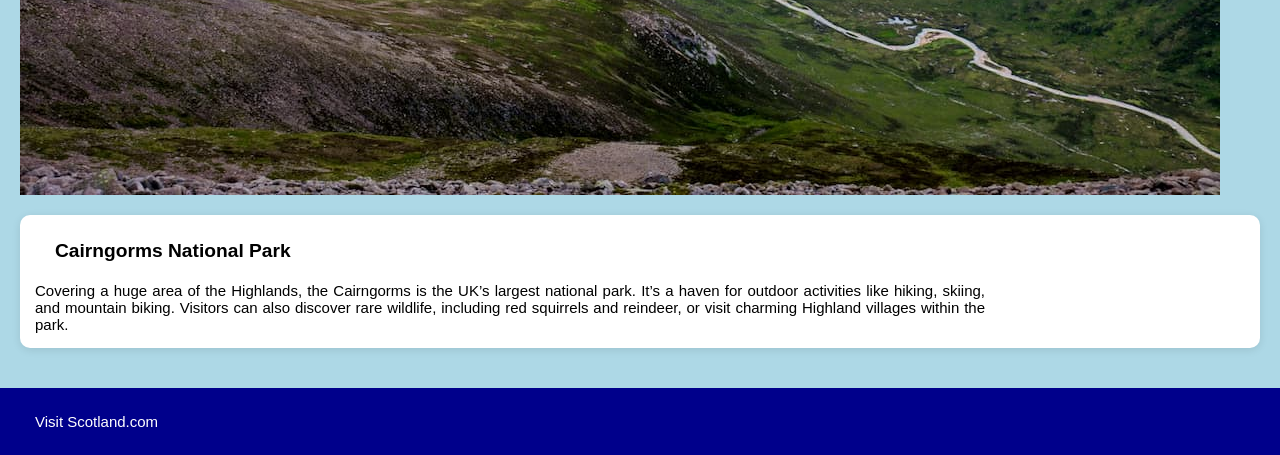
==== commit 7cd38514: "10/2 forandringer" ====
--- a/Attractions.html
+++ b/Attractions.html
@@ -43,11 +43,10 @@
             <p class="desc">Once the residence of Scotland’s kings and queens, Stirling Castle played a key role in the nation’s history, especially during the Wars of Independence. The castle’s impressive Renaissance architecture, royal chambers, and interactive exhibitions bring Scotland’s past vividly to life.</p>
             <img src="Stirling Castle.webp" alt="Stirling Castle">
         </div>  
-
+            <img src="National-Park.jpg" alt="Cairngorms National Park">
         <div class="grid-item">
             <p class="title">Cairngorms National Park</p>
             <p class="desc">Covering a huge area of the Highlands, the Cairngorms is the UK’s largest national park. It’s a haven for outdoor activities like hiking, skiing, and mountain biking. Visitors can also discover rare wildlife, including red squirrels and reindeer, or visit charming Highland villages within the park.</p>
-            <img src="National-Park.jpg" alt="Cairngorms National Park">
         </div>  
     </div>
     <footer>
--- a/style2.css
+++ b/style2.css
@@ -40,7 +40,6 @@
     text-align: justify;
 }
 
-/* --- Grid layout for bilder og tekster --- */
 .grid {
     display: grid;
     gap: 20px;
@@ -80,7 +79,7 @@
     border-radius: 8px;
 }
 
-/* --- Footer --- */
+
 footer {
     text-align: center;
     padding: 15px;
